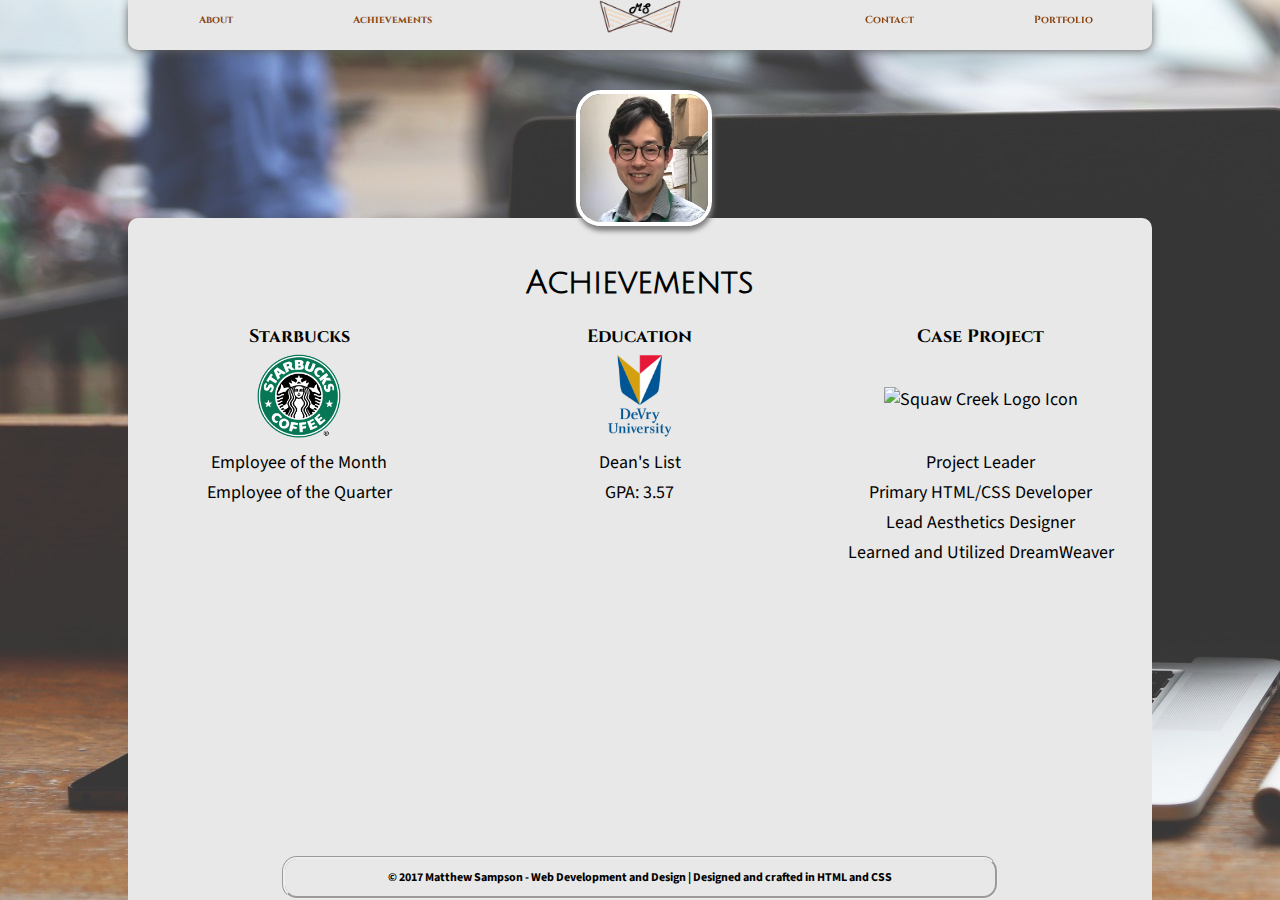
==== achievements.html @ f26a115e "Website Structural Commit" ====
<!doctype html>
<html>
	<head>
		<meta charset="utf-8">
		<link href="https://fonts.googleapis.com/css?family=Julius+Sans+One|Source+Sans+Pro|Cinzel" rel="stylesheet">
		<link rel="stylesheet" href="styles/stylemain.css">
		
		<meta name="description" content="Matthew Sampson - Software Developer">
		<meta name="keywords" content="java, software developer, matthew sampson, web development, san jose, california, barry sampson"> 
		<meta name="author" content="Matthew Sampson">
	</head>

	<body>
		<div id="nav">
			<div id="nav_left">
				<ul>
					<li><a href="index.html">About</a></li>
					<li><a href="achievements.html">Achievements</a></li>
				</ul>
			</div>
				<img id="logo" src="images/mini_logov2.PNG" alt="MS Bowtie Logo">
			<div id="nav_right">
				<ul>
					<li><a href="contact.html">Contact</a></li>
					<li><a href="portfolio.html">Portfolio</a></li>
				</ul>
			</div>
		</div>
		
		<img id="content_icon" src="images/self_portrait.JPG" alt="Starbucks Self Portrait">
		<div id="content_container">
			<div id="content_text_frame">
					<h1>Achievements</h1>
						<table>
							<tr>
								<th>Starbucks</th>
								<th>Education</th>
								<th>Case Project</th>
							</tr>
							<tr>
								<td><img class="achievement_icon" src="images/Sbux.png" alt="Starbucks Logo Icon"></td>
								<td><img class="achievement_icon" src="images/devry_logo.png" alt="DeVry Logo Icon"></td>
								<td><img class="achievement_icon" src="images/squaw_creek.png" alt="Squaw Creek Logo Icon"></td>
							</tr>
							<tr>
								<td>Employee of the Month</td>
								<td>Dean's List</td>
								<td>Project Leader</td>
							</tr>
							<tr>
								<td>Employee of the Quarter</td>
								<td>GPA: 3.57</td>
								<td>Primary HTML/CSS Developer</td>
							</tr>
							<tr>
								<td></td>
								<td></td>
								<td>Lead Aesthetics Designer</td>
							</tr>
							<tr>
								<td></td>
								<td></td>
								<td>Learned and Utilized DreamWeaver</td>
							</tr>
						</table>
				
			</div>
		</div>
		
	</body>
	
	<footer>
		© 2017 Matthew Sampson - Web Development and Design | Designed and crafted in HTML and CSS
	</footer>
</html>
---- styles/stylemain.css ----
body{
	background-image: url(../images/workstation.jpg); 
	background-color: #E7E8E7;
	
	margin: 0 !important;
	padding-top: 0 !important;
	
	margin-bottom: 75px;
	margin-top: 5%;
}

#nav{
	background-color: #E7E8E7;
	border-radius: 10px;
	
	position: fixed;
	
	margin-left: 10%;
	margin-right: 10%;
	
	width: 80%;
	min-height: 5.5%;
	top: 0px;
	
	box-shadow: 0px 1px 10px #5E5E5E;
}

#nav_left{
	padding-top: 0.4%;
	padding-left: 0.5%;
	background-color: #E7E8E7;
	position: fixed;
	float: left;
}
#nav_right{
	padding-right: 0.4%;
	padding-top: 0.5%;
	background-color: #E7E8E7;
	position: relative;
	float: right;
}

ul{
	list-style-type: none;
	margin: 0;
	padding: 0;
	overflow: hidden;
	background-color: #E7E8E7;
}

li{
	float: left;
}

li a{
	display: inline-block;
	color: silver;
	text-align: center;
	margin-left: 10px;
	padding: 8px 55px 8px 55px;
	text-decoration: none;
	
	color: saddlebrown;
	
	font-family: 'Cinzel', serif;
	font-size: 12px;
	font-size: 0.8vw;
	font-weight: bold;
}

li a:hover{
	color: black;
}

#content_container{
	border-radius: 9px;
	position: fixed;
	
	margin-top: 5%;
	margin-bottom: 5%;
	margin-right: 5%;
	margin-left: 5%;
	
	width: 90%;
	
	top: 0px;
	bottom: 0px;
}

#content_icon{
	position: absolute;
	border-radius: 25px;
	border: 4px solid white;
	box-shadow: 1px 5px 5px gray;
	
	display: block;
	margin-left: auto;
	margin-right: auto;
	
	width: 10%;
	left: 45%;
	
	top: 10%;
	
	z-index: 1;
}

.contact_icon{
	width: 15%;
}

.skill_icon{
	width: 18%;
}

.achievement_icon{
	width: 25%;
}

.portfolio_icon{
	width: 20%;
}

#logo{
	position: absolute;
	width: 8%;
	
	margin-left: 46%;
	
	z-index: 1;
}

.footer_logo{
	height: 20px;
	margin-right: 10px;
}

#content_text_frame{
	background-color: #E7E8E7;
	position: fixed;
	border-radius: 10px;
	
	text-align: center;
	
	height: 65%;
	width: 80%;
	
	margin-top: 12%;
	margin-right: 5%;
	margin-left: 5%;
	padding-top: 2%;
	padding-bottom: 10%;
}

#banner_blur{
	height: auto;
	width: 100%;
}

a{ 
	text-decoration: none;
}

table{
	margin-top: 2%;
	font-family: 'Cinzel', serif;
	font-size: 18px;
	width: 100%;
	text-align: center;
}

td, th{
	width: 33%;
}

td{
	padding-top: 0.2%;
	
	font-family: 'Source Sans Pro', sans-serif;
	font-size: 18px;
}

footer{
	border-style: groove;
	background-color: #E7E8E7;
	border-radius: 15px;
	position: fixed;
	
	text-align: center;
	color: black;
	font-weight: bold;
	font-family: 'Source Sans Pro', sans-serif;
	font-size: 12px;
	
	margin-left: 22%;
	margin-right: 22%;
	
	padding-top: 10px;
	
	
	height: 3%;
	bottom: 0.1%;
	left: 0px;
	right: 0px;
}

h1{
	font-family: 'Julius Sans One', sans-serif;
}

/* ----- Text ----- */


p{
	color: black;
	font-size: 17px;
	font-family: 'Source Sans Pro', sans-serif;
	
	padding: 1px 10px;
}

#content_title_text{
	text-align: center;
}

#footer_text{
	color: black;
}
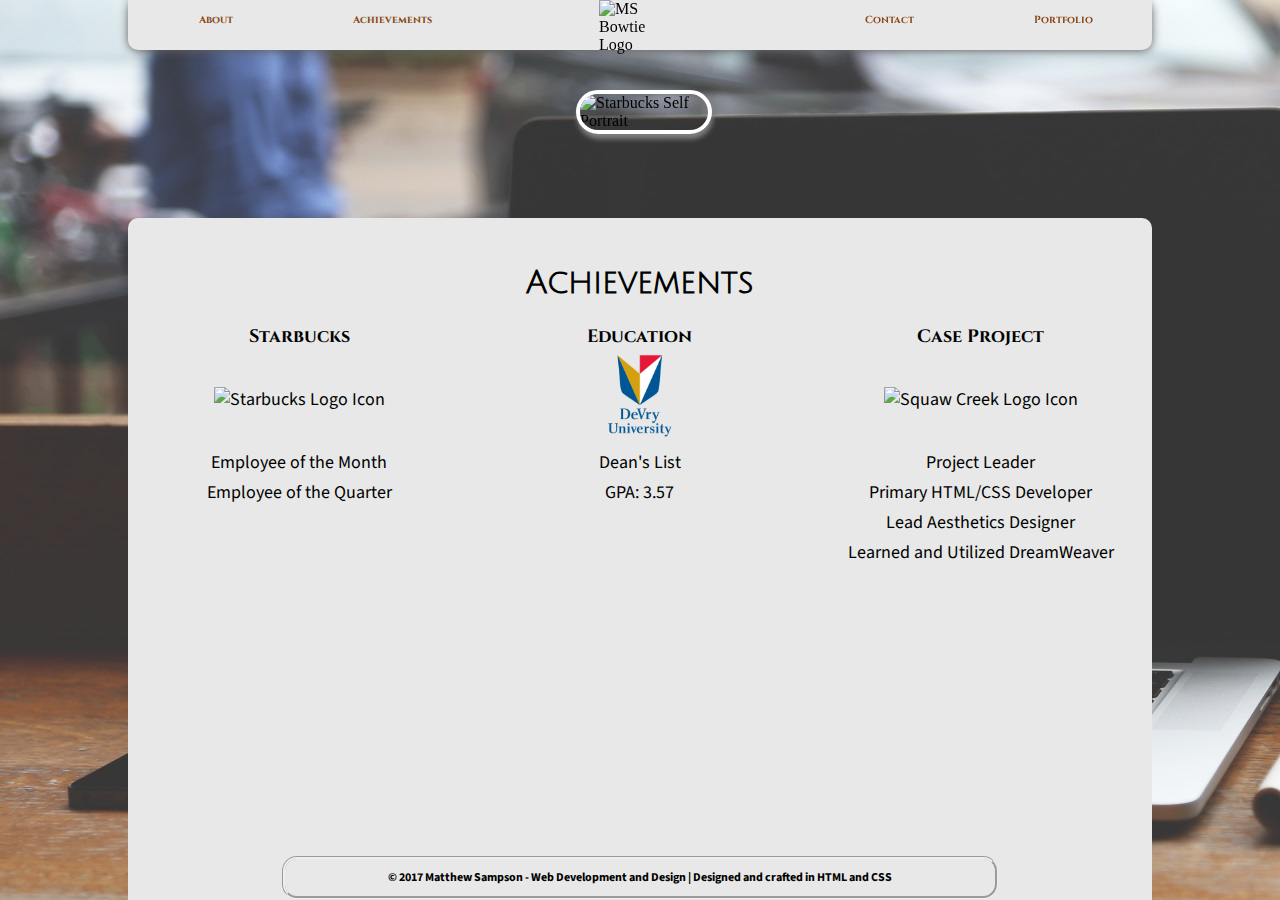
==== commit f9c2f5cb: "BUG FIX" ====
--- a/achievements.html
+++ b/achievements.html
@@ -18,7 +18,7 @@
 					<li><a href="achievements.html">Achievements</a></li>
 				</ul>
 			</div>
-				<img id="logo" src="images/mini_logov2.PNG" alt="MS Bowtie Logo">
+				<img id="logo" src="images/mini_logov2.png" alt="MS Bowtie Logo">
 			<div id="nav_right">
 				<ul>
 					<li><a href="contact.html">Contact</a></li>
@@ -27,7 +27,7 @@
 			</div>
 		</div>
 		
-		<img id="content_icon" src="images/self_portrait.JPG" alt="Starbucks Self Portrait">
+		<img id="content_icon" src="images/self_portrait.jpg" alt="Starbucks Self Portrait">
 		<div id="content_container">
 			<div id="content_text_frame">
 					<h1>Achievements</h1>
@@ -38,7 +38,7 @@
 								<th>Case Project</th>
 							</tr>
 							<tr>
-								<td><img class="achievement_icon" src="images/Sbux.png" alt="Starbucks Logo Icon"></td>
+								<td><img class="achievement_icon" src="images/sbux.png" alt="Starbucks Logo Icon"></td>
 								<td><img class="achievement_icon" src="images/devry_logo.png" alt="DeVry Logo Icon"></td>
 								<td><img class="achievement_icon" src="images/squaw_creek.png" alt="Squaw Creek Logo Icon"></td>
 							</tr>
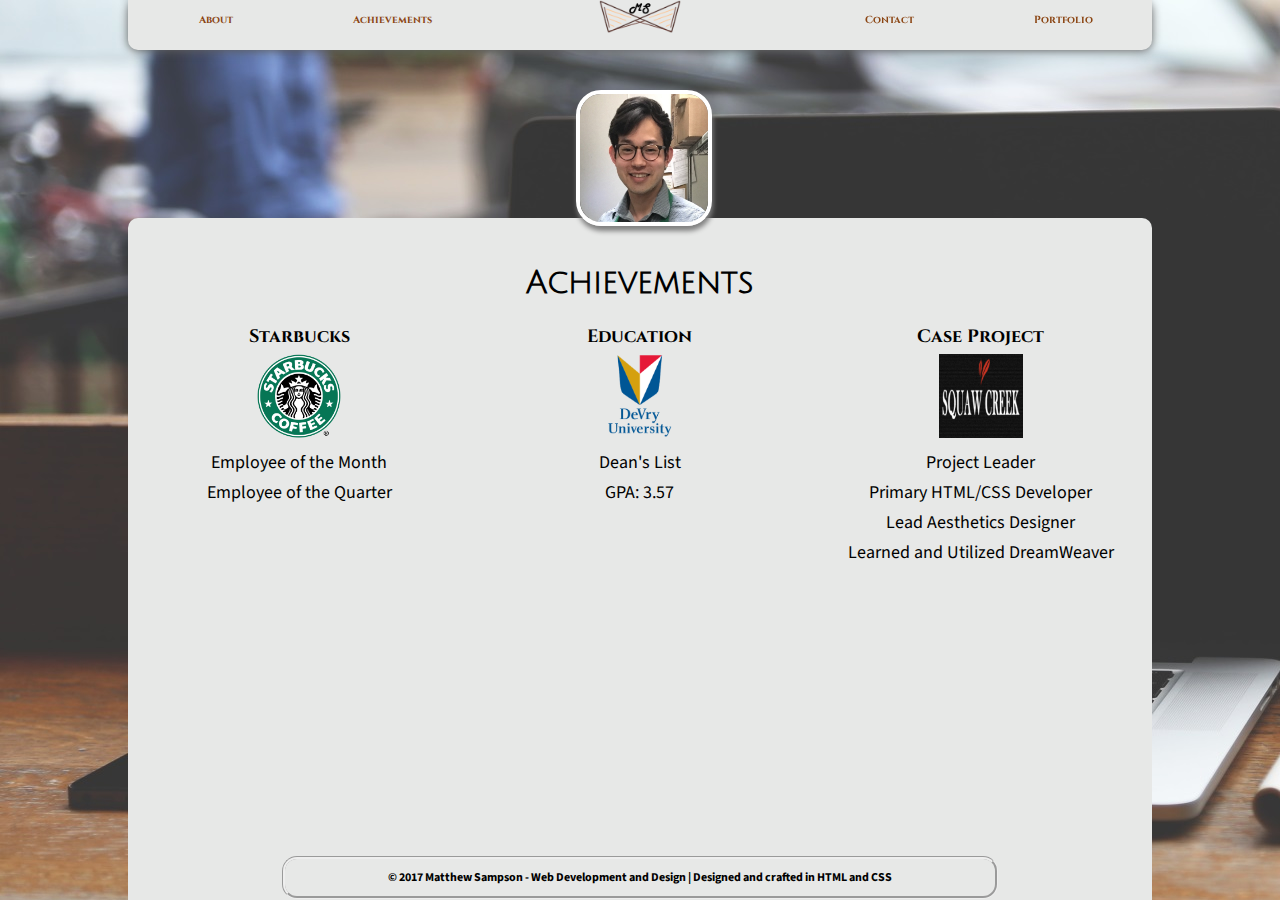
==== commit aea1efa7: "Title Additions" ====
--- a/achievements.html
+++ b/achievements.html
@@ -8,6 +8,7 @@
 		<meta name="description" content="Matthew Sampson - Software Developer">
 		<meta name="keywords" content="java, software developer, matthew sampson, web development, san jose, california, barry sampson"> 
 		<meta name="author" content="Matthew Sampson">
+		<title>MS: Achievements</title>
 	</head>
 
 	<body>
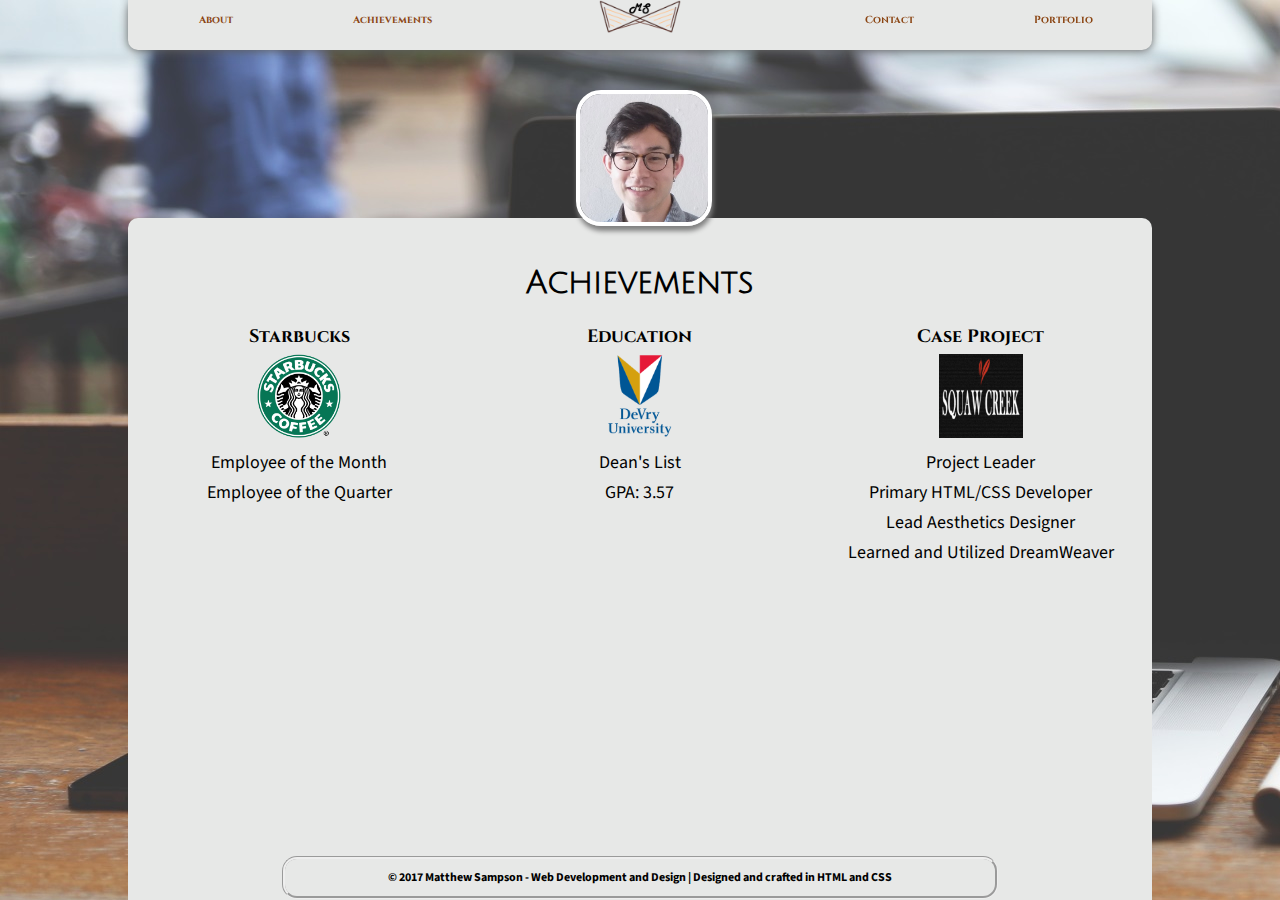
==== commit e186755b: "Photo Update" ====
--- a/achievements.html
+++ b/achievements.html
@@ -28,7 +28,7 @@
 			</div>
 		</div>
 		
-		<img id="content_icon" src="images/self_portrait.jpg" alt="Starbucks Self Portrait">
+		<img id="content_icon" src="images/ms_portrait2.jpg" alt="Starbucks Self Portrait">
 		<div id="content_container">
 			<div id="content_text_frame">
 					<h1>Achievements</h1>
